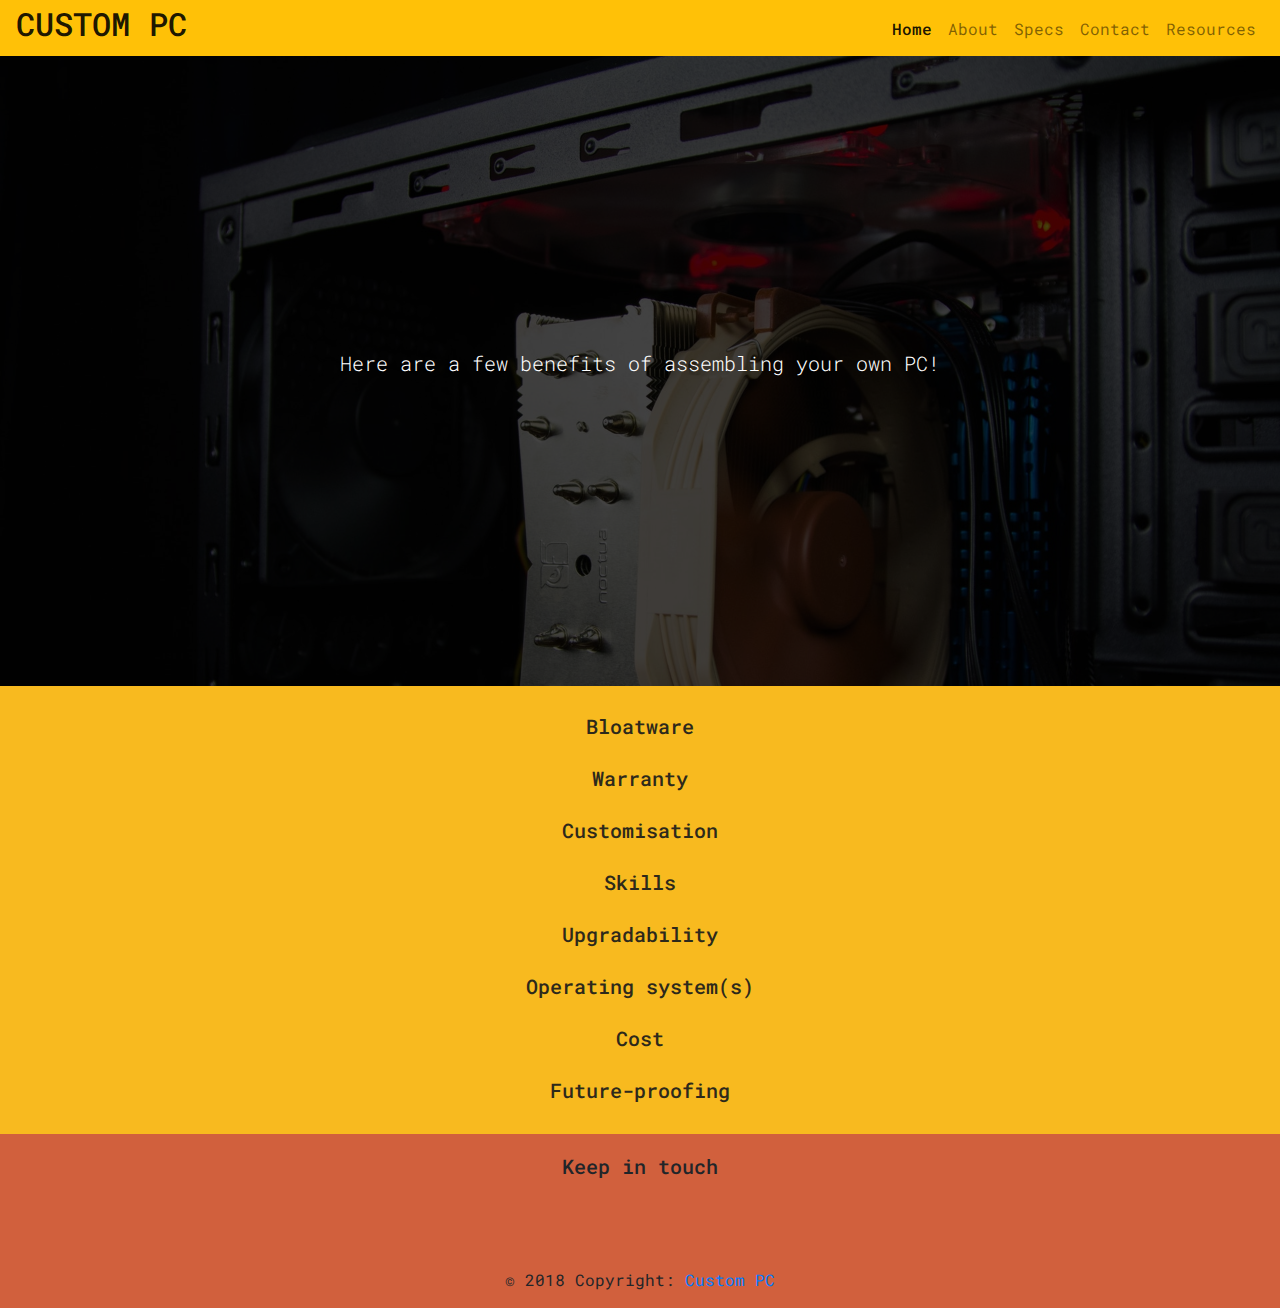
==== benefits.html @ 412a6750 "finsihed off most of the work, sorted out the css files, will have to do the" ====
<!DOCTYPE html>
<html lang="en">

<head>
    <meta charset="UTF-8">
    <meta name="viewport" content="width=device-width, initial-scale=1.0">
    <meta http-equiv="X-UA-Compatible" content="ie=edge">
    <!--Font Awesome-->
    <link rel="stylesheet" href="https://use.fontawesome.com/releases/v5.0.10/css/all.css" integrity="sha384-+d0P83n9kaQMCwj8F4RJB66tzIwOKmrdb46+porD/OvrJ+37WqIM7UoBtwHO6Nlg" crossorigin="anonymous">
    <!--bootstrap css-->
    <link rel="stylesheet" href="https://stackpath.bootstrapcdn.com/bootstrap/4.1.0/css/bootstrap.min.css" />
    <!--local css-->
    <link rel="stylesheet" href="source/css/basics.css" type="text/css" />
    <link rel="stylesheet" href="source/css/benefits.css" type="text/css" />
    <link rel="stylesheet" href="source/css/media.css" type="text/css" />
    <!--bootstrap-->
    <script src="https://ajax.googleapis.com/ajax/libs/jquery/3.3.1/jquery.min.js"></script>
    <script src="https://cdnjs.cloudflare.com/ajax/libs/popper.js/1.14.0/umd/popper.min.js"></script>
    <script src="https://maxcdn.bootstrapcdn.com/bootstrap/4.1.0/js/bootstrap.min.js"></script>
    <title>Benefits</title>
</head>

<body>
    <header>
        <nav class="navbar navbar-expand-lg navbar-light bg-warning">
            <a class="navbar-brand" href="index.html">
                <h2>CUSTOM PC</h2>
            </a>
            <button class="navbar-toggler" type="button" data-toggle="collapse" data-target="#navbarNavAltMarkup" aria-controls="navbarNavAltMarkup" aria-expanded="false" aria-label="Toggle navigation">
                <span class="navbar-toggler-icon"></span>
            </button>
            <div class="collapse navbar-collapse" id="navbarNavAltMarkup">
                <div class="navbar-nav">
                    <a class="nav-item nav-link active" href="index.html">Home <span class="sr-only">(current)</span></a>
                    <a class="nav-item nav-link" href="about.html">About</a>
                    <a class="nav-item nav-link" href="specs.html">Specs</a>
                    <a class="nav-item nav-link" href="contact.html">Contact</a>
                    <a class="nav-item nav-link" href="resources.html">Resources</a>
                </div>
            </div>
        </nav>
    </header>

    <div class="container-benefit">
        
        
        <!--<img src="source/img/benefits-landing.jpg"></img>-->
        <div class="landing-intro">
            <p class="lead">Here are a few benefits of assembling your own PC!</p>
            <!--<a href="#accordion">scroll down to intro</a>-->
        </div>
        
        <div class="accordion" id="accordion">

            <!--Bloatware-->
            <div class="card">
                <div class="card-header" id="headingSeven">
                    <h5 class="mb-0">
                        <button class="btn btn-link collapsed" type="button" data-toggle="collapse" data-target="#collapseSeven" aria-expanded="false" aria-controls="collapseSeven">
                        <h5>Bloatware</h5>
                    </button>
                    </h5>
                </div>
                <div id="collapseSeven" class="collapse" aria-labelledby="headingSeven" data-parent="#accordion">
                    <div class="card-body">
                        <p>
                            Perhaps the most common complaint of all when it comes to buying a new computer, whether it’s a laptop, desktop or even a smartphone, is that they tend to come installed with loads of useless junk software. In fact, one of the first things most experts
                            recommend to those who have just purchased a new computer is to spend a few hours cleaning it of all the off-the-shelf junk. From so-called antivirus and PC “optimization” software plagued by nag screens to unwanted trial and
                            demo versions of other programs and games, bloatware has become a serious problem. However, when you assemble your own computer, you’ll start with a completely blank hard drive and only a retail copy of windows (or any other
                            operating system).
                        </p>
                    </div>
                </div>
            </div>

            <!--Warranty-->
            <div class="card">
                <div class="card-header" id="headingOne">
                    <h5 class="mb-0">
                        <button class="btn btn-link" type="button" data-toggle="collapse" data-target="#collapseOne" aria-expanded="true" aria-controls="collapseOne">
                        <h5>Warranty</h5>
                    </button>
                    </h5>
                </div>
                <div id="collapseOne" class="collapse" aria-labelledby="headingOne" data-parent="#accordion">
                    <div class="card-body">
                        <p>
                            When you buy a pre-built computer from a retailer, it usually comes with a warranty that lasts for a year or so, they may also include technical support. This sort of warranty would typically cover the entire computer as a whole, which may sound nice
                            but it may end up being an inconvenient to you if a part in your system malfunctions. You typically need to send your machine in for a repair or wait for the company to send you a technician which leaves you without a computer
                            in both scenarios.
                        </p>
                        <p>
                            However, if you buy your components separately for a custom build, you would realise that these pieces have warranty options that last for two or even more as opposed to the one year you get with a pre-built system. Some high-quality components are shipped
                            with warranties that last for five or even seven years with some components even coming with lifetime guarantees.
                        </p>
                        <p>
                            Another major issue with a pre-built system is that, upgrading your machine could void your warranty as it’s treated as unnecessary tinkering by the manufacturer. Furthermore, the components that your machine come with may not be suitable for upgrading.
                            For example, the motherboard on such machines usually come with only two ram slots, so increasing your ram mean replacing the motherboard and possibly the CPU depending how old the build is.
                        </p>
                    </div>
                </div>
            </div>

            <!--Customisation-->
            <div class="card">
                <div class="card-header" id="headingTwo">
                    <h5 class="mb-0">
                        <button class="btn btn-link collapsed" type="button" data-toggle="collapse" data-target="#collapseTwo" aria-expanded="false" aria-controls="collapseTwo">
                        <h5>Customisation</h5> 
                    </button>
                    </h5>
                </div>
                <div id="collapseTwo" class="collapse" aria-labelledby="headingTwo" data-parent="#accordion">
                    <div class="card-body">
                        <p>
                            Building your PC means you have total control as a builder. You can select the parts based on exactly what you want or need and doing this also allows for easy changes down the road. You may consider your PC as an ever changing and ever growing process.
                            Maybe right now you may only want to do some casual gaming on the side and not care for the highest quality graphics. However, in a few years, you may be a gaming fanatic and in need of a better graphics card or wonder off
                            into the realms of video editing and find yourself short of processing power. In any case, instead of buying an entirely new system, you can just swap couple of the core components in your machine.
                        </p>
                        <p>
                            For example, if you wish to go down the gaming route, then you would naturally invest in a powerful GPU, a fast SSD and a high refresh rate monitor or even a 4k monitor depending on what type of game you want to play. If you find yourself craving for
                            more processing power, you could opt in for a more powerful multithreaded CPU instead with more ram.
                        </p>
                        <p>
                            One other issue with pre-built systems is that, you are stuck with whatever generic configuration that is offered by the retailer and finding exactly what you are looking for will be a challenge. However, with custom PCs you have the flexibility to experiment
                            with different builds and ultimately create exactly what you were looking for.
                        </p>
                    </div>
                </div>
            </div>

            <!--Skills-->
            <div class="card">
                <div class="card-header" id="headingThree">
                    <h5 class="mb-0">
                        <button class="btn btn-link collapsed" type="button" data-toggle="collapse" data-target="#collapseThree" aria-expanded="false" aria-controls="collapseThree">
                        <h5>Skills</h5>
                    </button>
                    </h5>
                </div>
                <div id="collapseThree" class="collapse" aria-labelledby="headingThree" data-parent="#accordion">
                    <div class="card-body">
                        <p>
                            Whether you are a student or an adult in the workforce, building a PC gives you an advantage over those who have not built their own computer. If you put 100 people in a room and ask how many of them can build a computer, I can guarantee that a small
                            percentage would raise their hand. We live in an era where computers are everywhere we go; they are in businesses, households, cars, and even in our pockets.
                        </p>
                        <p>
                            Understanding how these machines are put together is an important life skill. If your computer has problems, you can fix it yourself. Maybe your parents, friends, children, or other relatives are having computer trouble too. Rather than spending thousands
                            of pounds to replace it, they can call you over, and you can help diagnose and fix it yourself. Having the ability to build and fix a computer can benefit you for the rest of your life. These life skills can help you save time
                            and money, which gives you an advantage over everyone else who doesn’t have those skills.
                        </p>
                    </div>
                </div>
            </div>

            <!--Upgradability-->
            <div class="card">
                <div class="card-header" id="headingFour">
                    <h5 class="mb-0">
                        <button class="btn btn-link collapsed" type="button" data-toggle="collapse" data-target="#collapseFour" aria-expanded="false" aria-controls="collapseFour">
                        <h5>Upgradability</h5>
                    </button>
                    </h5>
                </div>
                <div id="collapseFour" class="collapse" aria-labelledby="headingFour" data-parent="#accordion">
                    <div class="card-body">
                        <p>
                            When you build your own PC, you will purchase the individual component based on your needs. If you determine that a particular part isn’t performing to your liking, or if you decide you want an upgrade, replacing the part is a simple process. However,
                            upgrading the components on a pre-built store-bought machine will in many cases void your machine’s warranty with manufacturer and it can quite difficult if you have never built your own computer, you may not be comfortable
                            enough to perform the upgrades yourself, which will force you to pay more to have someone make the upgrades for you.
                        </p>
                        <p>
                            Upgrading the parts on your custom-built PC is cheaper and it’s often as simple as removing the component in question and replacing it with the upgraded component. As an avid gamer it is always a good idea to update your system every few years.
                        </p>
                    </div>
                </div>
            </div>

            <!--Operating system(s)-->
            <div class="card">
                <div class="card-header" id="headingFive">
                    <h5 class="mb-0">
                        <button class="btn btn-link collapsed" type="button" data-toggle="collapse" data-target="#collapseFive" aria-expanded="false" aria-controls="collapseFive">
                        <h5>Operating system(s)</h5>
                    </button>
                    </h5>
                </div>
                <div id="collapseFive" class="collapse" aria-labelledby="headingFive" data-parent="#accordion">
                    <div class="card-body">
                        <p>
                            When you buy a computer from a pre-built store-bought machine, you are stuck with whatever operating system is on that machine. Just because a company comes out with a new operating system, it does not mean that it’s the best one on the market. Often,
                            these new systems have plenty of glitches and other problems.
                        </p>
                        <p>
                            If you build your own PC, you don’t have any restrictions with this problem. You can install multiple operating systems on your machine without having to worry about voiding your warranty. You aren’t forced to run the new Windows 10; instead, you can
                            install whatever operating system you feel most comfortable using. You won’t be forced to upgrade to a different system unless you want to, and you can always go back if you are unhappy with the new software.
                        </p>
                    </div>
                </div>
            </div>

            <!--Cost-->
            <div class="card">
                <div class="card-header" id="headingSix">
                    <h5 class="mb-0">
                        <button class="btn btn-link collapsed" type="button" data-toggle="collapse" data-target="#collapseSix" aria-expanded="false" aria-controls="collapseSix">
                        <h5>Cost</h5>
                    </button>
                    </h5>
                </div>
                <div id="collapseSix" class="collapse" aria-labelledby="headingSix" data-parent="#accordion">
                    <div class="card-body">
                        <p>
                            When you buy a computer from a pre-built store-bought machine, you are stuck with whatever operating system is on that machine. Just because a company comes out with a new operating system, it does not mean that it’s the best one on the market. Often,
                            these new systems have plenty of glitches and other problems.
                        </p>
                        <p>
                            If you build your own PC, you don’t have any restrictions with this problem. You can install multiple operating systems on your machine without having to worry about voiding your warranty. You aren’t forced to run the new Windows 10; instead, you can
                            install whatever operating system you feel most comfortable using. You won’t be forced to upgrade to a different system unless you want to, and you can always go back if you are unhappy with the new software.
                        </p>
                    </div>
                </div>
            </div>

            <!--Future-proofing-->
            <div class="card">
                <div class="card-header" id="headingEight">
                    <h5 class="mb-0">
                        <button class="btn btn-link collapsed" type="button" data-toggle="collapse" data-target="#collapseEight" aria-expanded="false" aria-controls="collapseEight">
                        <h5>Future-proofing</h5>
                    </button>
                    </h5>
                </div>
                <div id="collapseEight" class="collapse" aria-labelledby="headingEight" data-parent="#accordion">
                    <div class="card-body">
                        <p>
                            Assembling your own PC also allows you to future-proof your machine. Upgrading doesn’t necessarily mean having to replace every single component in your system, in fact, the power supply unit, case, monitor and the other peripherals such as mouse and
                            keyboard don’t require upgrading for a long time. Having put together your own PC, the next time you decide to upgrade, you would only need to replace the core components of your machine depending on your specific needs. For
                            example, you may want to replace your graphics card every 3-4 years but your power supply unit and monitor would still be fit for purpose until they give out.
                        </p>
                    </div>
                </div>
            </div>


        </div>
    </div>

    <!--<div class="landing">-->
        
    <!--</div>-->



    <footer>
        <div class="footer-container">
            <div class="footer-social">
                <h5 class="text-center">Keep in touch</h5>
                <ul class="list-inline social-links">
                    <li><a href="https://twitter.com/13damianism" target="_blank"><i class="fab fa-twitter"></i></a></li>
                    <li><a href="https://uk.linkedin.com/in/damian-rodbari" target="_blank"><i class="fab fa-linkedin-in"></i></a></li>
                    <li><a href="https://github.com/damianism" target="_blank"><i class="fab fa-github"></i></a></li>
                    <li><a href="https://www.youtube.com/channel/UCM9_4SriRFp17bh2jZujgZQ/featured?view_as=subscriber" target="_blank"><i class="fab fa-youtube"></i></a></li>
                    <li><a href="https://www.instagram.com/skullphish/" target="_blank"><i class="fab fa-instagram"></i></a></li>
                </ul>
            </div>
            <div class="footer-copyright text-center">
                © 2018 Copyright:
                <a href="index.html">Custom PC</a>
            </div>
        </div>
    </footer>
</body>

</html>
---- source/css/basics.css ----
/*font to applied to all pages*/
@import url('https://fonts.googleapis.com/css?family=Roboto+Mono:400,500');

/*fundementals*/
html, body {
    margin: 0px;
    padding: 0px;
    font-family: 'Roboto Mono', monospace;
}

/* frequently used classes*/
.uppercase {
    text-transform: uppercase;
}


/*~~~~~~~~~~~~~~~~~~~~~~~~~~~~~ Navbar*/

.navbar {
padding: 0 1rem;
}

nav {
    color: #2D291B;
}

a.nav-item.nav-link {
    text-align: center;
    /* background-color: black; */
    margin-top: 0.15rem;
} 

.navbar-light .navbar-nav .nav-link:focus, 
.navbar-light .navbar-nav .nav-link:hover {
    color: #ffc108;
    background-color: black;
}


.navbar-light .navbar-nav .nav-link.active {
    font-weight: 500;
}
/*~~~~~~~~~~~~~~~~~~~~~~~~~~~~~ footer*/

.footer-container {
    background-color: #D1603D;
}


.footer-social>h5 {
    padding: 20px 0;
}


.footer-social div ul {
    margin: 0px;
}


.social-links {
    display: flex;
    flex-flow: row wrap;
    justify-content: center;
    align-items: center;
}

.footer-social .social-links li a {
    padding: 0 10px;
}

.footer-social .social-links li a i {
    width: 50px;
    height: 50px;
    padding: 12px 0;
    border-radius: 50%;
    font-size: 2rem;
    line-height: 23px;
    text-align: center;
    color: #fafafa;
    position: relative;
    background-color: #8f8f8f;
    transition: all 0.35s ease-in-out;
    -moz-transition: all 0.35s ease-in-out;
    -webkit-transition: all 0.35s ease-in-out;
    -o-transition: all 0.35s ease-in-out;
}

.footer-social .social-links li a i:hover {
    background: #F0A202;
    color: #2D291B;
}

.footer-copyright {
    padding: 1rem 0px;
}
---- source/css/benefits.css ----
.container-benefit {
    background-color: #F8BA1F;
    display: flex;
    flex-direction: column;
}

/*.container-benefit img {*/
/*    max-width: 50%;*/
/*}*/

.landing-intro {
    background-color: #444;
    background-image: url("../img/benefits-intro.jpeg");
    background-blend-mode: multiply;
    background-size: cover;
    height: 70vh;
    padding: 1em;
    color: white;
    display: flex;
    flex-direction: column;
    align-items: center;
    justify-content: center;
}


.accordion {
    margin: 1rem 0;
}

.btn-link {
    text-decoration: none;
    color: #2D291B;
    background-color: none;
}

.btn-link:hover,
.btn-link:active,
.btn-link:focus {
    text-decoration: none;
    color: #ffc108;
    background-color: black;
}

.card-header:first-child {
    height: 3rem;
    display: flex;
    justify-content: center;
    align-items: center;
    border: none;
    background-color: transparent;
    margin-top: 0.25rem;
}

.card {
  position: relative;
  display: -ms-flexbox;
  display: flex;
  -ms-flex-direction: column;
  flex-direction: column;
  min-width: 0;
  word-wrap: break-word;
  background-color: transparent;
  background-clip: border-box;
  border: none
}

.card-body {
    text-align: justify;
    text-justify: inter-word;
}
---- source/css/media.css ----
@media (min-width: 576px) {}

@media (min-width: 768px) {

    /*main page*/
    .container-main .accordion .card img {
        display: block;
        margin: 0 auto;
    }

    /* ------ specs.html ------ */


    /* ------ benefits.html ------ */

}

/*large screens only*/

@media (min-width: 992px) {
    #navbarNavAltMarkup {
        justify-content: flex-end;
    }

    /*MAIN-CONTENT > SUMMARY*/
    .summary .outer-container {
        display: flex;
        flex-direction: row;
    }

    .summary .inner-container {
        display: flex;
        flex-wrap: wrap;
        align-items: flex-start;
        align-content: flex-start;
    }

    .summary img {
        max-width: 450px;
    }


    /*reponsive sections layout */
    .sections-container {
        display: flex;
        flex-flow: row wrap;
    }

    .sections-item {
        flex-basis: 50%;
    }


    /* ------ specs.html ------ */
    .container-specs {
        display: flex;
        flex-flow: row wrap;
        /*justify-content:space-between;*/
    }

    /*target all the childern - h2 img specs-inner-container*/
    .specs-outer-container {
        flex: 1 1 45%;
        /*justify-content: space-between;*/
    }

    /* ------ specs.html ------ */
    .card-contact {
        /*margin: 0 auto;*/
        /*margin-bottom: 2rem;*/
        width: 60%;
        /*background-color: yellow;*/
    }
    
    
    .accordion {
        width: 70%;
        margin: 1rem auto;
    }

}




@media (min-width: 1200px) {

    /*MAIN-CONTENT > SUMMARY*/
    .summary .outer-container {
        display: flex;
        flex-direction: row;
    }
    .summary img {
        max-width: 500px;
        /*display: inline-block;*/
    }


    /*reponsive sections layout */
    .sections-container {
        display: flex;
        flex-flow: row wrap;
    }

    .sections-item {
        /*flex-basis: 30%;*/
        flex: 1 1 30%;
    }

    /* ------ specs.html ------ */
    /*target all the childern - h2 img specs-inner-container*/
    .specs-outer-container {
        flex: 1 1 30%;
    }

    /*.specs-inner-container {*/
    /*    flex: 1;*/
    /*}*/
    /* ------ specs.html ------ */
    .card-contact {
        /*margin: 0 auto;*/
        /*margin-bottom: 2rem;*/
        width: 50%;
        /*background-color: yellow;*/
    }



}
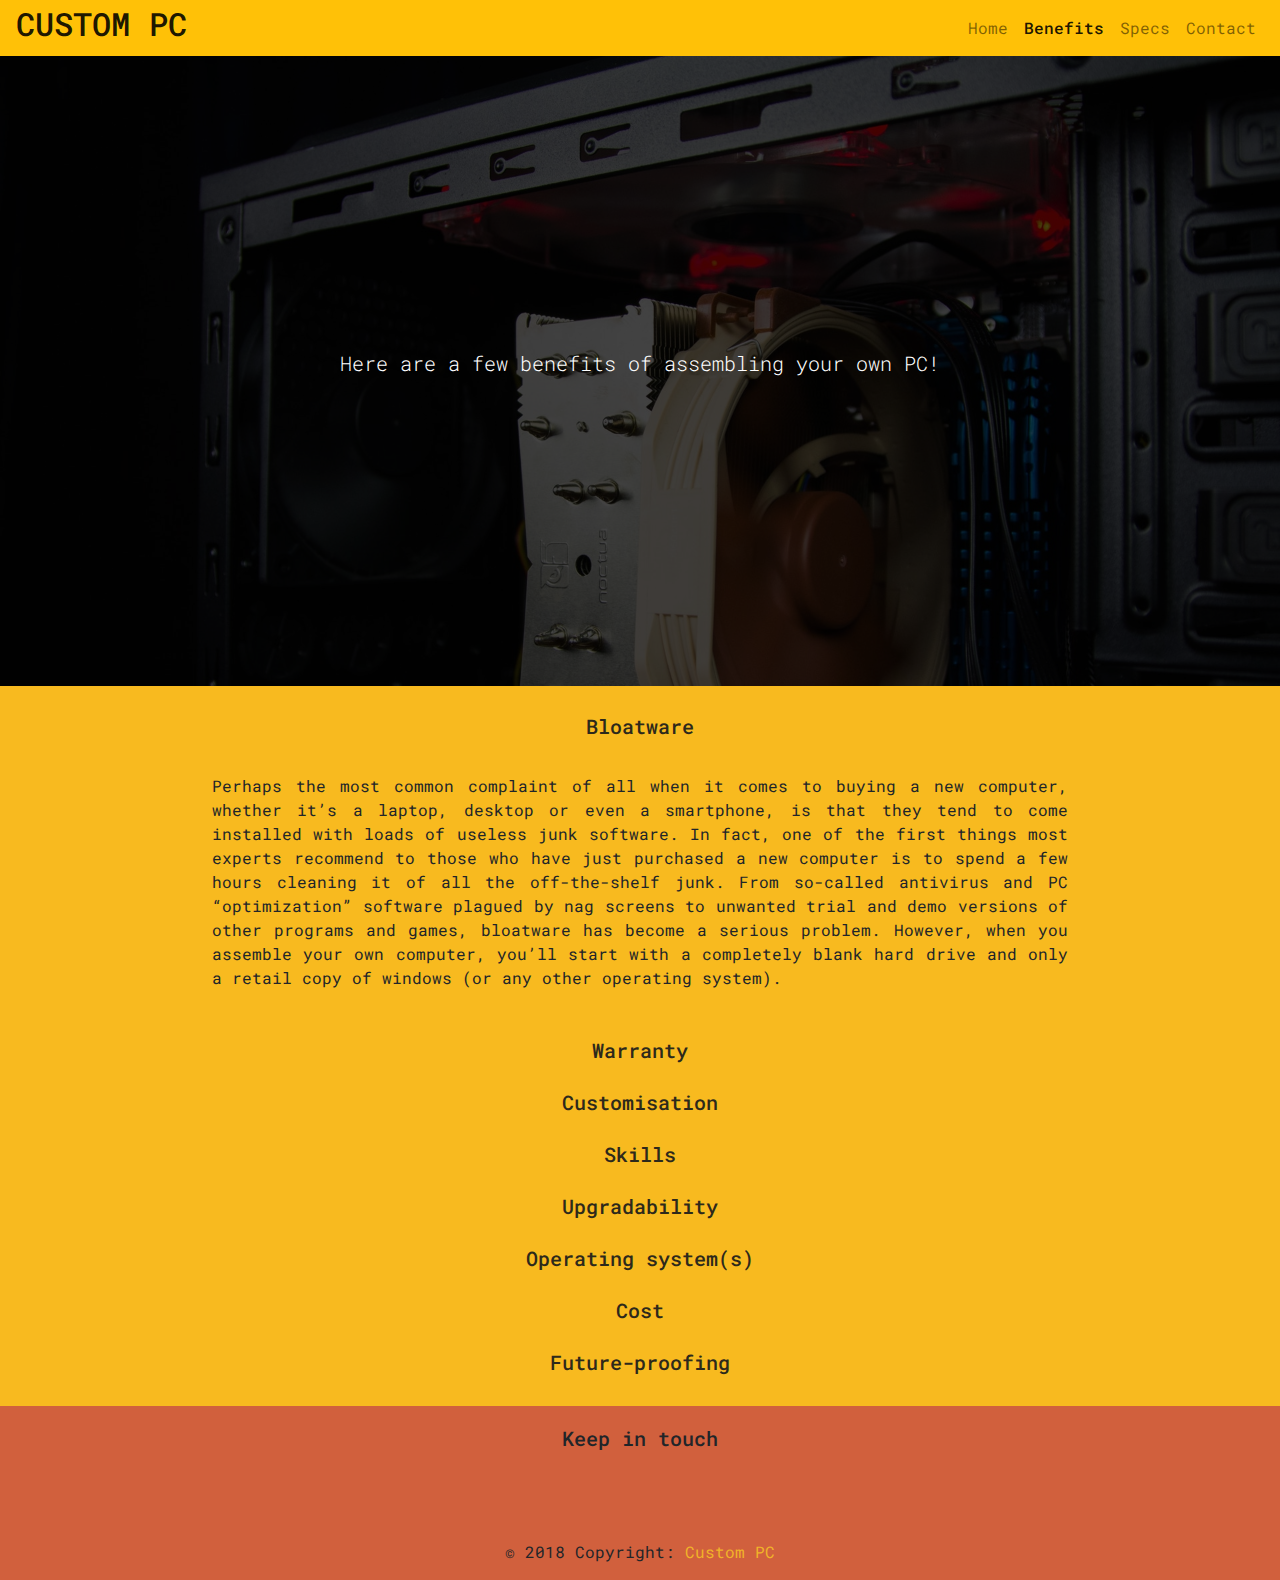
==== commit e12b216b: "cleaned up! fixed the navbar items, index calloutsection image vh changed from 100vh, deleted the un" ====
--- a/benefits.html
+++ b/benefits.html
@@ -21,8 +21,9 @@
 </head>
 
 <body>
+
     <header>
-        <nav class="navbar navbar-expand-lg navbar-light bg-warning">
+        <nav class="navbar navbar-expand-lg navbar-light bg-warning ">
             <a class="navbar-brand" href="index.html">
                 <h2>CUSTOM PC</h2>
             </a>
@@ -31,25 +32,25 @@
             </button>
             <div class="collapse navbar-collapse" id="navbarNavAltMarkup">
                 <div class="navbar-nav">
-                    <a class="nav-item nav-link active" href="index.html">Home <span class="sr-only">(current)</span></a>
-                    <a class="nav-item nav-link" href="about.html">About</a>
+                    <a class="nav-item nav-link" href="index.html">Home <span class="sr-only">(current)</span></a>
+                    <a class="nav-item nav-link active" href="benefits.html">Benefits</a>
                     <a class="nav-item nav-link" href="specs.html">Specs</a>
                     <a class="nav-item nav-link" href="contact.html">Contact</a>
-                    <a class="nav-item nav-link" href="resources.html">Resources</a>
+                    <!--<a class="nav-item nav-link" href="resources.html">Resources</a>-->
                 </div>
             </div>
         </nav>
     </header>
 
     <div class="container-benefit">
-        
-        
-        <!--<img src="source/img/benefits-landing.jpg"></img>-->
+
         <div class="landing-intro">
             <p class="lead">Here are a few benefits of assembling your own PC!</p>
-            <!--<a href="#accordion">scroll down to intro</a>-->
+            <a href="#accordion" class="link-scroll">
+                <i class="fas fa-angle-double-down"></i>
+            </a>
         </div>
-        
+
         <div class="accordion" id="accordion">
 
             <!--Bloatware-->
@@ -61,7 +62,7 @@
                     </button>
                     </h5>
                 </div>
-                <div id="collapseSeven" class="collapse" aria-labelledby="headingSeven" data-parent="#accordion">
+                <div id="collapseSeven" class="collapse show" aria-labelledby="headingSeven" data-parent="#accordion">
                     <div class="card-body">
                         <p>
                             Perhaps the most common complaint of all when it comes to buying a new computer, whether it’s a laptop, desktop or even a smartphone, is that they tend to come installed with loads of useless junk software. In fact, one of the first things most experts
@@ -245,12 +246,6 @@
 
         </div>
     </div>
-
-    <!--<div class="landing">-->
-        
-    <!--</div>-->
-
-
 
     <footer>
         <div class="footer-container">
--- a/source/css/basics.css
+++ b/source/css/basics.css
@@ -11,6 +11,30 @@
 /* frequently used classes*/
 .uppercase {
     text-transform: uppercase;
+}
+
+.link-scroll {
+    color: #FF8C42;
+    font-size: 2rem;
+    -webkit-animation-name: scroll; /* Safari 4.0 - 8.0 */
+    -webkit-animation-duration: 4s; /* Safari 4.0 - 8.0 */
+    animation-name: scroll;
+    animation-duration: 6s;
+    animation-iteration-count: infinite;
+    animation-timing-function: ease-in-out;
+
+}
+
+/* Safari 4.0 - 8.0 */
+@-webkit-keyframes scroll {
+    from {color: red;}
+    to {color: yellow;}
+}
+
+/* Standard syntax */
+@keyframes scroll {
+    from {color: red;}
+    to {color: yellow;}
 }
 
 
@@ -27,7 +51,7 @@
 a.nav-item.nav-link {
     text-align: center;
     /* background-color: black; */
-    margin-top: 0.15rem;
+    margin: 0.1rem 0;
 } 
 
 .navbar-light .navbar-nav .nav-link:focus, 
@@ -94,3 +118,6 @@
     padding: 1rem 0px;
 }
 
+footer a {
+    color: #F0B329;
+}--- a/source/css/benefits.css
+++ b/source/css/benefits.css
@@ -3,10 +3,6 @@
     display: flex;
     flex-direction: column;
 }
-
-/*.container-benefit img {*/
-/*    max-width: 50%;*/
-/*}*/
 
 .landing-intro {
     background-color: #444;
@@ -22,6 +18,9 @@
     justify-content: center;
 }
 
+.landing-intro p {
+    text-align: center;
+}
 
 .accordion {
     margin: 1rem 0;
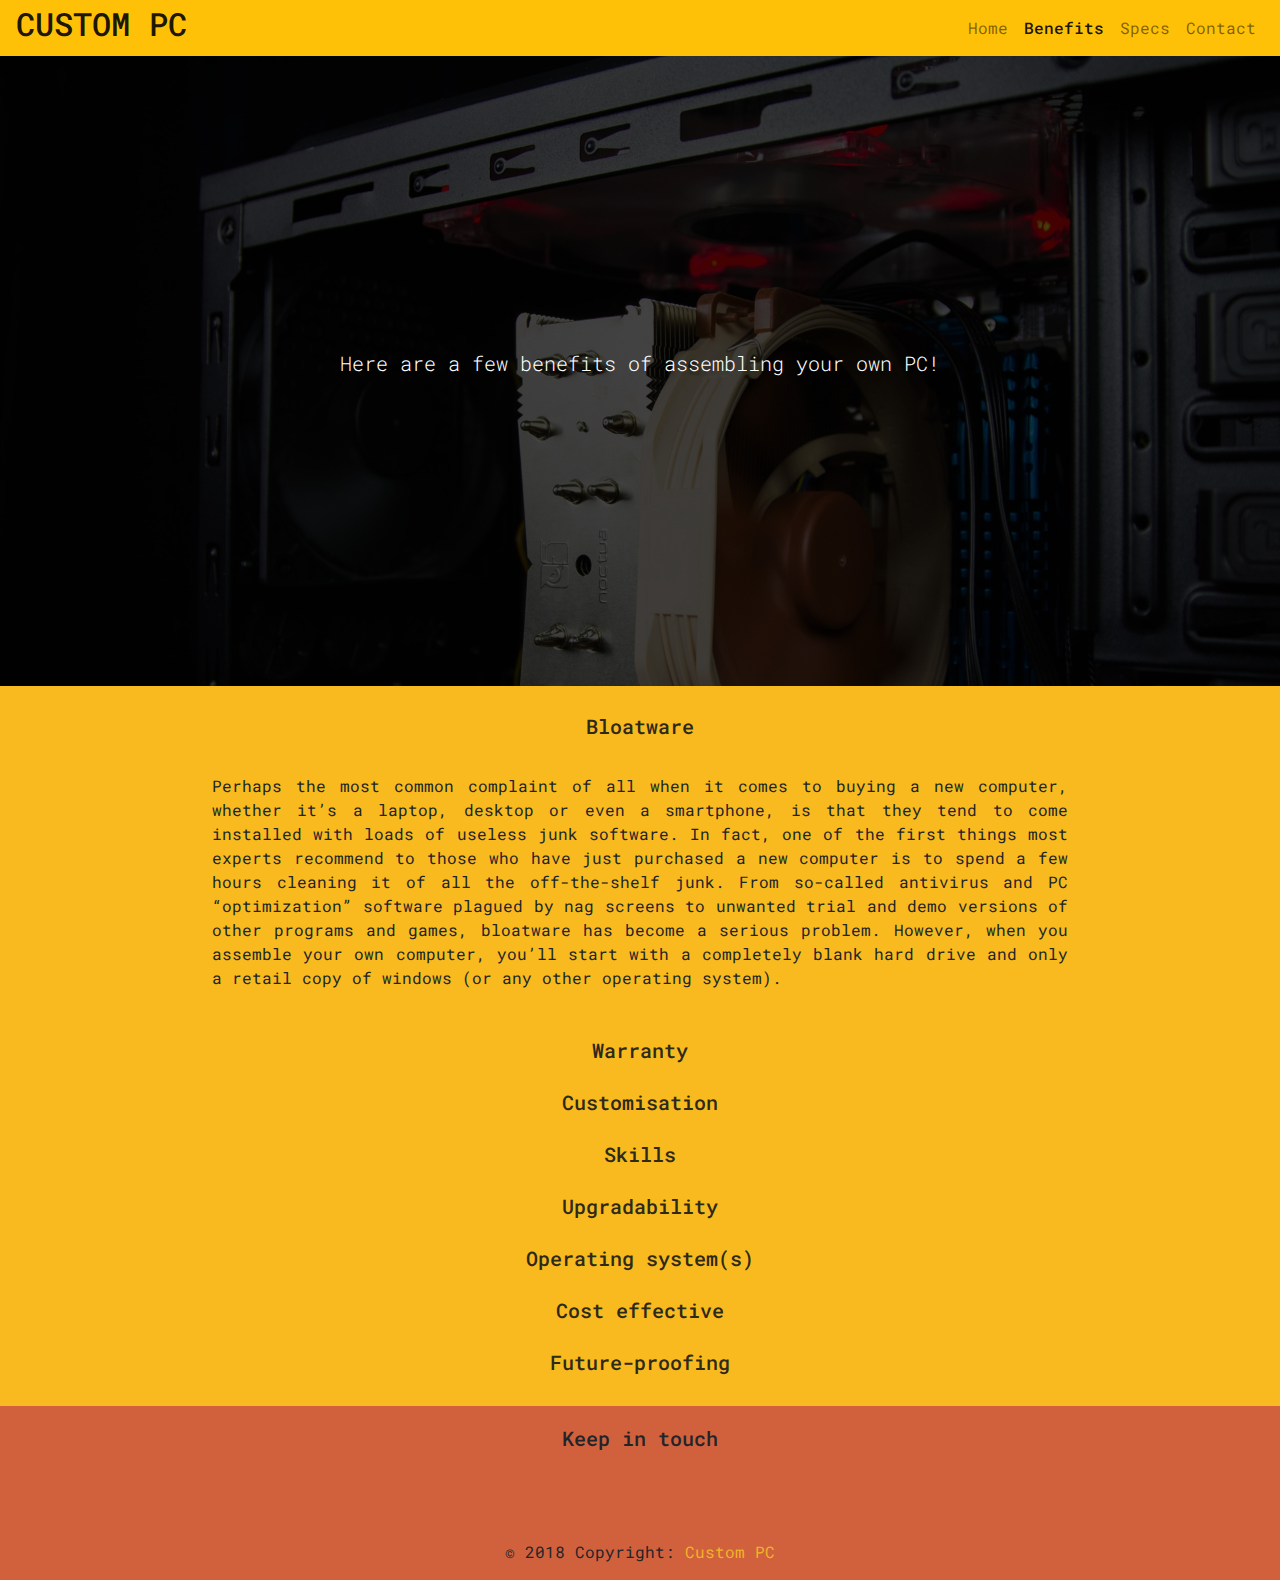
==== commit 5b8c6802: "benefits: term high street was swapped with mainstream" ====
--- a/benefits.html
+++ b/benefits.html
@@ -189,8 +189,8 @@
                 <div id="collapseFive" class="collapse" aria-labelledby="headingFive" data-parent="#accordion">
                     <div class="card-body">
                         <p>
-                            When you buy a computer from a pre-built store-bought machine, you are stuck with whatever operating system is on that machine. Just because a company comes out with a new operating system, it does not mean that it’s the best one on the market. Often,
-                            these new systems have plenty of glitches and other problems.
+                            When you buy a pre-built machine, you are stuck with whatever operating system is on that machine. Just because a company comes out with a new operating system, it does not mean that it’s the best one on the market. Often, these new systems have plenty
+                            of glitches and other problems.
                         </p>
                         <p>
                             If you build your own PC, you don’t have any restrictions with this problem. You can install multiple operating systems on your machine without having to worry about voiding your warranty. You aren’t forced to run the new Windows 10; instead, you can
@@ -205,20 +205,19 @@
                 <div class="card-header" id="headingSix">
                     <h5 class="mb-0">
                         <button class="btn btn-link collapsed" type="button" data-toggle="collapse" data-target="#collapseSix" aria-expanded="false" aria-controls="collapseSix">
-                        <h5>Cost</h5>
+                        <h5>Cost effective</h5>
                     </button>
                     </h5>
                 </div>
                 <div id="collapseSix" class="collapse" aria-labelledby="headingSix" data-parent="#accordion">
                     <div class="card-body">
                         <p>
-                            When you buy a computer from a pre-built store-bought machine, you are stuck with whatever operating system is on that machine. Just because a company comes out with a new operating system, it does not mean that it’s the best one on the market. Often,
-                            these new systems have plenty of glitches and other problems.
-                        </p>
-                        <p>
-                            If you build your own PC, you don’t have any restrictions with this problem. You can install multiple operating systems on your machine without having to worry about voiding your warranty. You aren’t forced to run the new Windows 10; instead, you can
-                            install whatever operating system you feel most comfortable using. You won’t be forced to upgrade to a different system unless you want to, and you can always go back if you are unhappy with the new software.
-                        </p>
+                            One of the biggest benefits of building your own personal computer from the ground up is that you can invest in the exact type of machine that you want. You won’t need to worry about overpaying for an insanely powerful computer when its main use is
+                            going to be browsing the net with the occasional word processing on the side. You simply won’t need a powerful processor or an expensive high performance power-hungry PSU.
+                        </p>
+                        <p>
+                            The same logic applies to gaming, as different games or gamers require different specs. You might be a casual gamer; hence it wouldn’t make sense to buy an expensive GPU, or even a high threaded CPU for that matter. A mid-range GPU paired up with one
+                            of the mainstream's cheap quadcore CPUs will be more than capable of running all your games at full HD resolution without so much as a hiccup.
                     </div>
                 </div>
             </div>
--- a/source/css/basics.css
+++ b/source/css/basics.css
@@ -48,6 +48,8 @@
     color: #2D291B;
 }
 
+
+/*to be accessed from two seperate pages - benefits and index*/
 a.nav-item.nav-link {
     text-align: center;
     /* background-color: black; */
--- a/source/css/media.css
+++ b/source/css/media.css
@@ -1,78 +1,86 @@
-@media (min-width: 576px) {}
+@media (min-width: 401px) {
+
+    /* ------ specs.html ------ */
+    .specs-inner-container {
+        height: 435px;
+    }
+}
+
+@media (min-width: 576px) {
+
+    /* ------ specs.html ------ */
+    .specs-inner-container {
+        height: 280px;
+    }
+
+    .tab-content>.active {
+        display: flex;
+        flex-direction: column;
+        justify-content: space-between;
+    }
+
+    .tab-content-overview-buttons {
+        display: flex;
+        justify-content: space-evenly;
+        flex-flow: row nowrap;
+    }
+
+    .specs-outer-container>img {
+        padding: 1.25rem;
+        height: 380px;
+        align-self: center;
+    }
+}
 
 @media (min-width: 768px) {
 
-    /*main page*/
+    /* ------- main page -------*/
     .container-main .accordion .card img {
         display: block;
         margin: 0 auto;
     }
 
     /* ------ specs.html ------ */
+    .specs-inner-container {
+        height: 280px;
+    }
 
+    .tab-content {
+        height: 81%;
+    }
 
-    /* ------ benefits.html ------ */
 
 }
 
 /*large screens only*/
 
 @media (min-width: 992px) {
+
+    /* ------ basics ------ */
     #navbarNavAltMarkup {
         justify-content: flex-end;
     }
 
-    /*MAIN-CONTENT > SUMMARY*/
-    .summary .outer-container {
-        display: flex;
-        flex-direction: row;
+    /* ------ specs.html ------ */
+    .specs-inner-container {
+        height: 310px;
     }
 
-    .summary .inner-container {
-        display: flex;
-        flex-wrap: wrap;
-        align-items: flex-start;
-        align-content: flex-start;
+    .tab-content {
+        height: 89%;
     }
 
-    .summary img {
-        max-width: 450px;
-    }
-
-
-    /*reponsive sections layout */
-    .sections-container {
-        display: flex;
-        flex-flow: row wrap;
-    }
-
-    .sections-item {
-        flex-basis: 50%;
-    }
-
-
-    /* ------ specs.html ------ */
     .container-specs {
         display: flex;
         flex-flow: row wrap;
-        /*justify-content:space-between;*/
     }
 
     /*target all the childern - h2 img specs-inner-container*/
     .specs-outer-container {
         flex: 1 1 45%;
-        /*justify-content: space-between;*/
     }
 
-    /* ------ specs.html ------ */
-    .card-contact {
-        /*margin: 0 auto;*/
-        /*margin-bottom: 2rem;*/
-        width: 60%;
-        /*background-color: yellow;*/
-    }
-    
-    
+    /* ------ index/benefits.html ------ */
     .accordion {
         width: 70%;
         margin: 1rem auto;
@@ -80,50 +88,44 @@
 
 }
 
-
-
+/* for desktp size screens*/
 
 @media (min-width: 1200px) {
 
-    /*MAIN-CONTENT > SUMMARY*/
-    .summary .outer-container {
-        display: flex;
-        flex-direction: row;
+    /* ------ specs.html ------ */
+    .specs-outer-container {
+        flex: 1 1 2%;
     }
-    .summary img {
-        max-width: 500px;
-        /*display: inline-block;*/
+
+    .specs-inner-container {
+        height: 360px;
+    }
+
+    .card-contact {
+        width: 60%;
+    }
+
+}
+
+
+/*for 1440p and higher res screens*/
+
+@media (min-width: 1800px) {
+
+    .specs-outer-container .img1 {
+        display: none
+    }
+
+    .specs-outer-container .img2 {
+        display: block;
+        padding: 1.25rem;
+        height: 380px;
+        align-self: center;
+    }
+
+    .card-contact {
+        width: 40%;
     }
 
 
-    /*reponsive sections layout */
-    .sections-container {
-        display: flex;
-        flex-flow: row wrap;
-    }
-
-    .sections-item {
-        /*flex-basis: 30%;*/
-        flex: 1 1 30%;
-    }
-
-    /* ------ specs.html ------ */
-    /*target all the childern - h2 img specs-inner-container*/
-    .specs-outer-container {
-        flex: 1 1 30%;
-    }
-
-    /*.specs-inner-container {*/
-    /*    flex: 1;*/
-    /*}*/
-    /* ------ specs.html ------ */
-    .card-contact {
-        /*margin: 0 auto;*/
-        /*margin-bottom: 2rem;*/
-        width: 50%;
-        /*background-color: yellow;*/
-    }
-
-
-
 }
